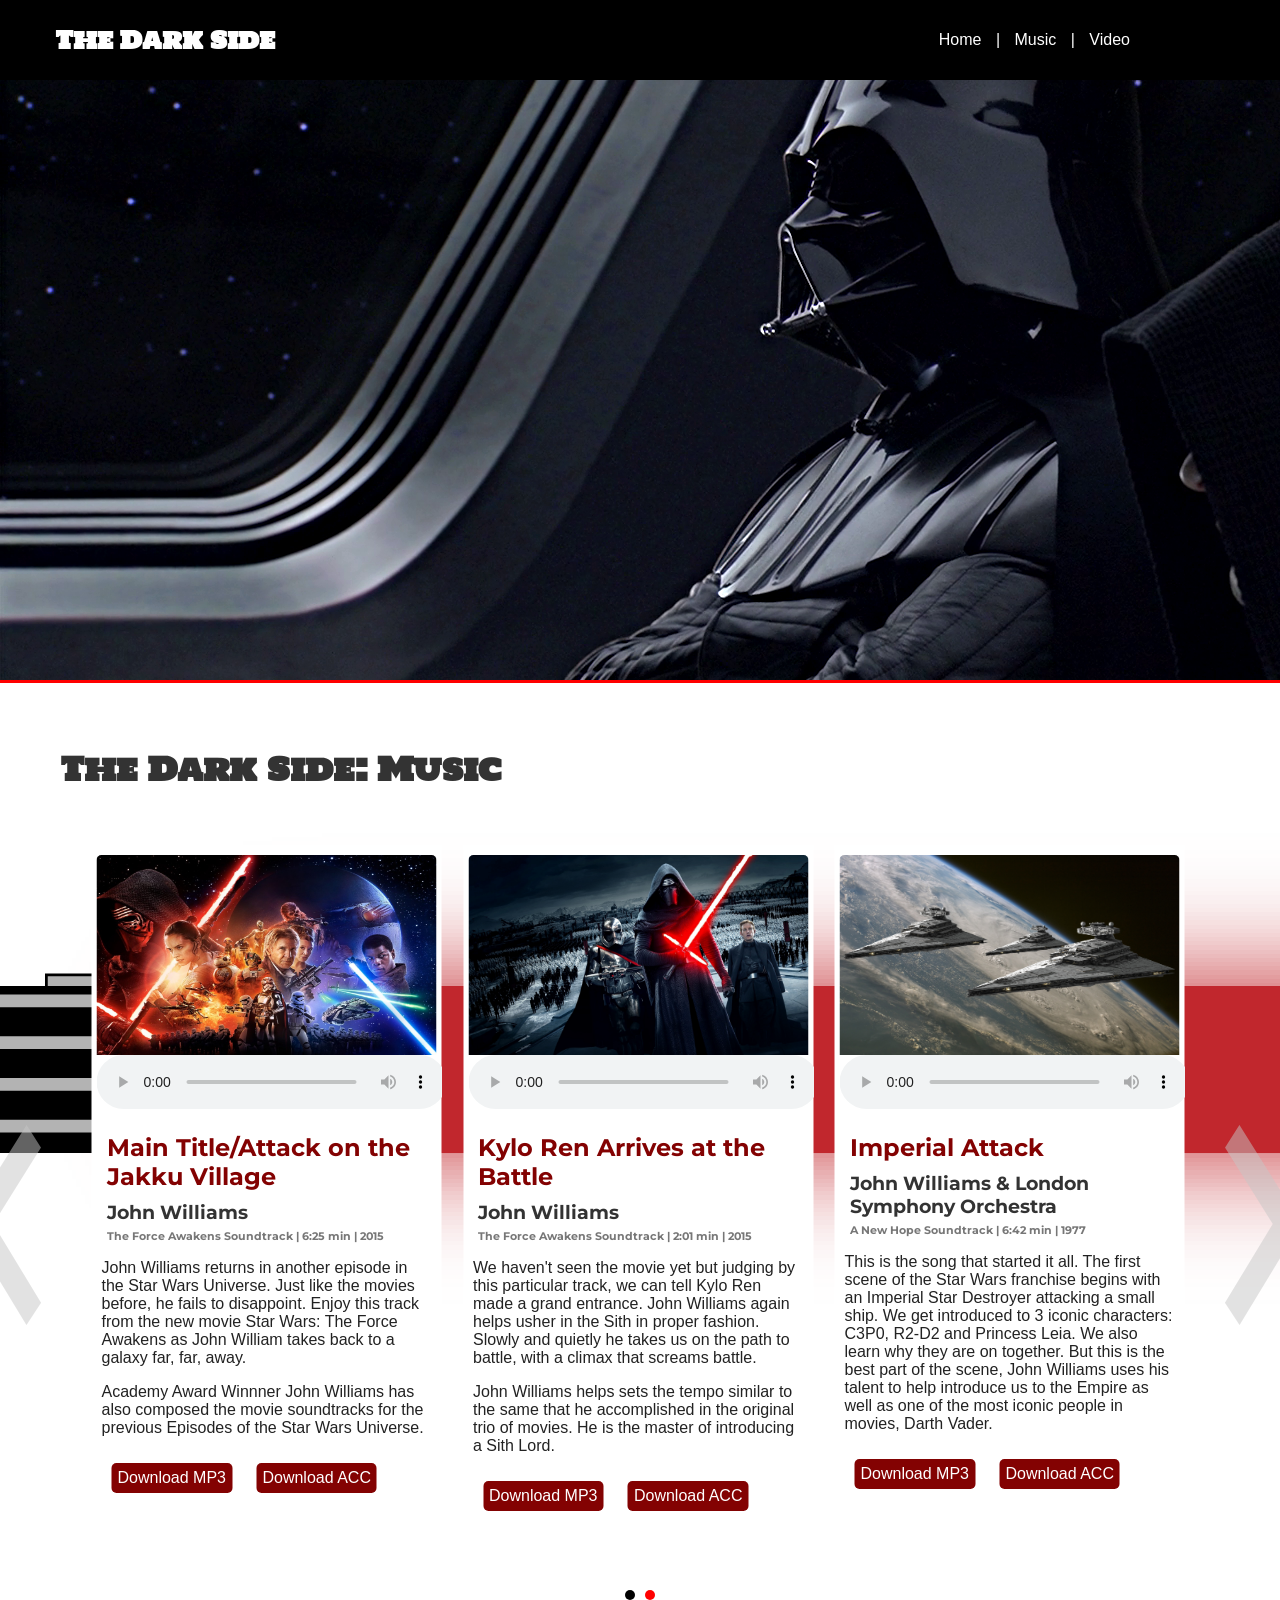
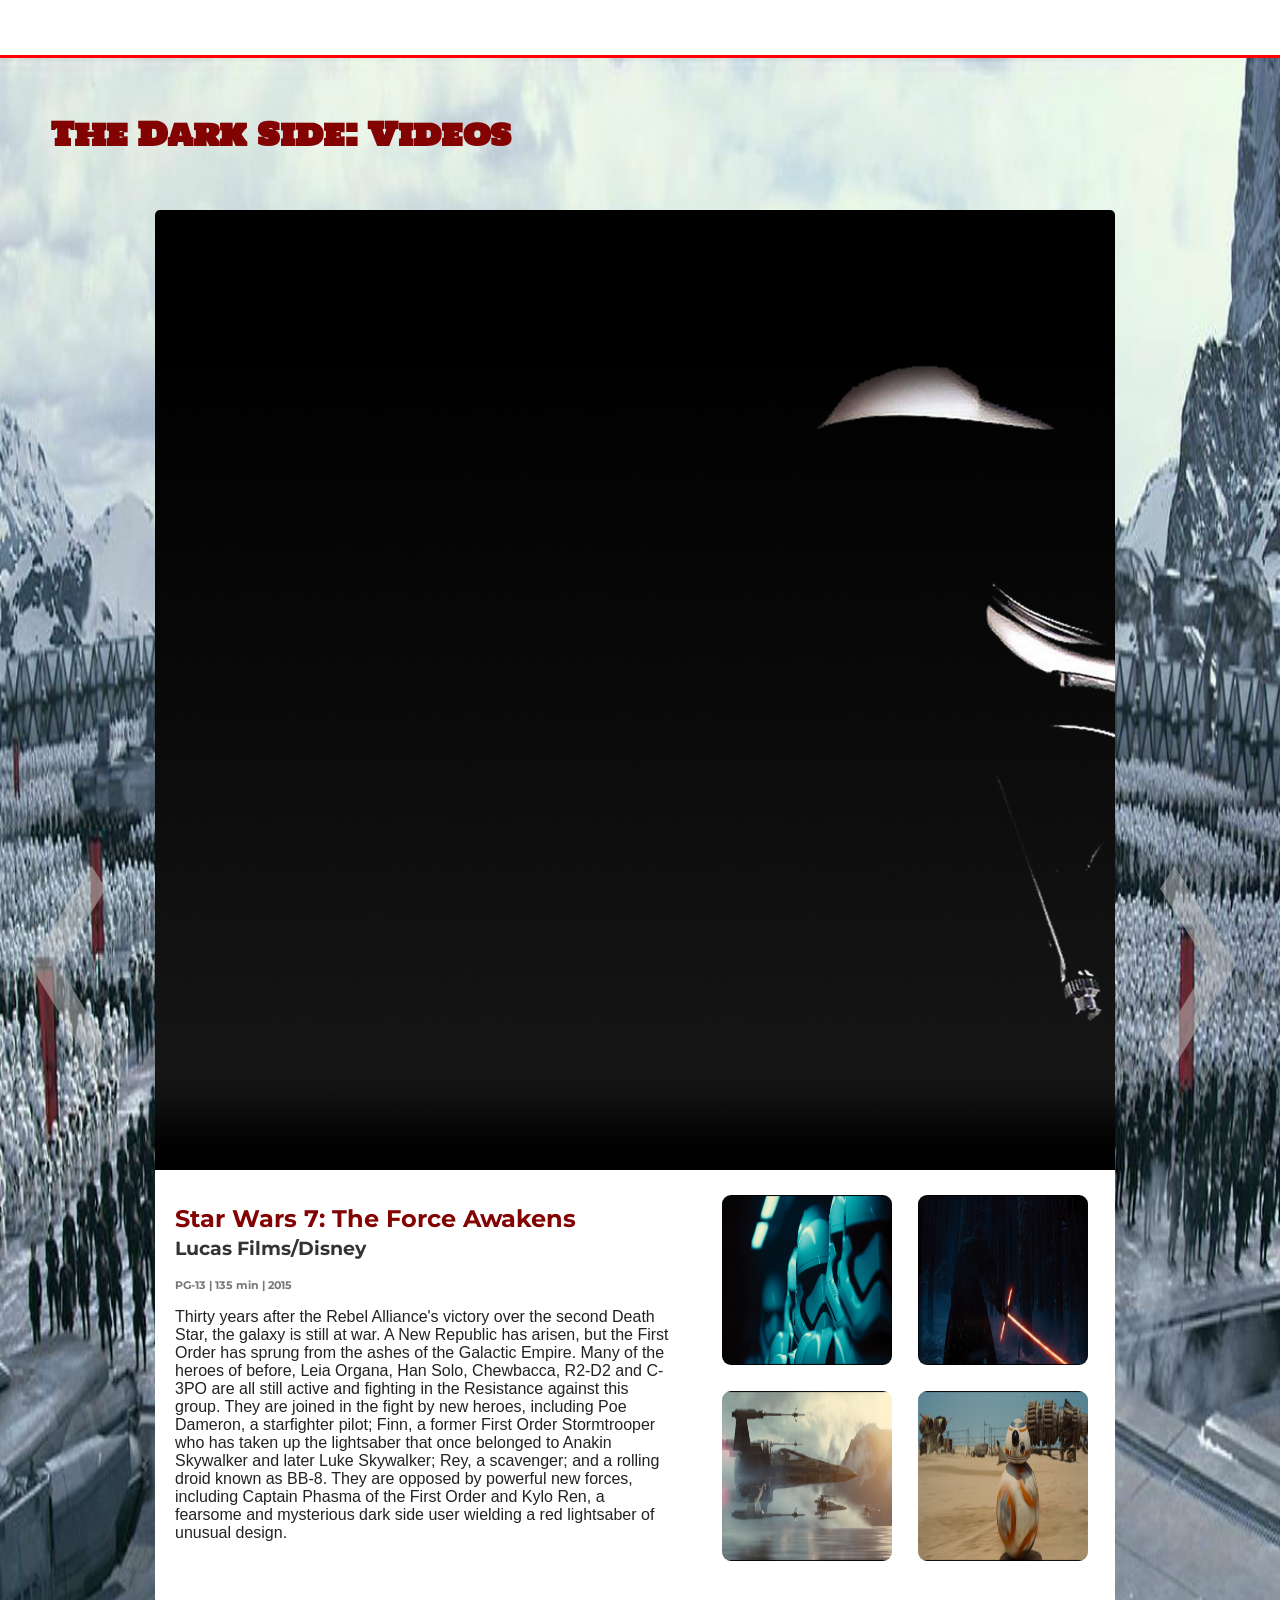
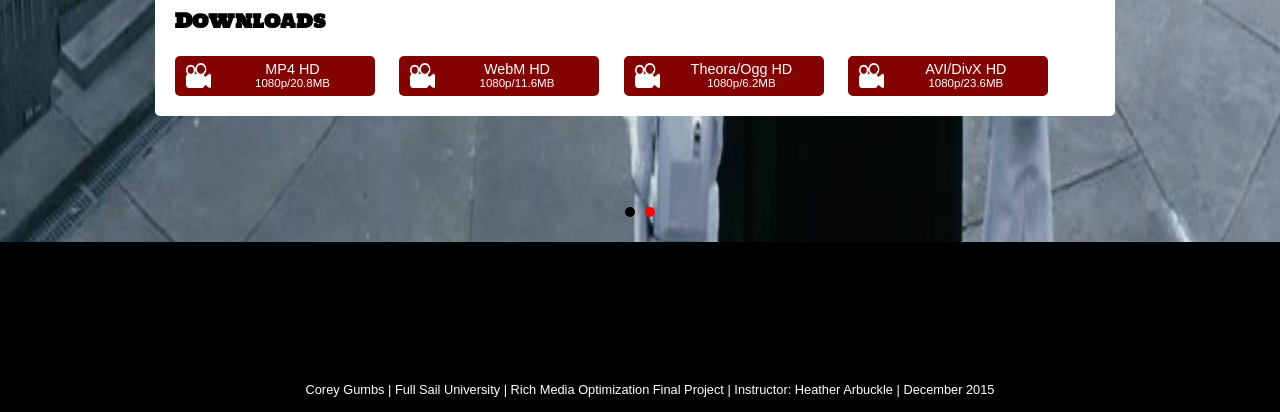
==== home.html @ 86710cfd "updates to index.php" ====
<!DOCTYPE html>
<!--Corey Gumbs
	12.18.2015
	Rich Media Optimization
	Final Project
	Full Sail University
	Heather Arbuckle-Instructor -->
<html>
<head>
	<meta charset="utf-8">
	<meta http-equiv="X-UA-Compatible" content="IE=edge">
	<title>Corey Gumbs Final Project</title>
	<link rel="stylesheet" href="css/normalize.css">
	<link rel="stylesheet" href="css/jquery.bxslider.css">
	<link rel="stylesheet" href="css/lightbox.css">
	<link rel="stylesheet" href="css/styles.css">
	<script src="https://ajax.googleapis.com/ajax/libs/jquery/1.11.3/jquery.min.js"></script>
	<script src="js/jquery.bxslider.js"></script>
	<script src="js/jquery.fitvids.js"></script>
	<script src="js/app.js"></script>
</head>
<body>
	<header>
		<h2>The Dark Side</h2>
		<div>
			<p><a href="index.html">Home</a> | <a href="#music"> Music</a> | <a href="#video">Video</a></p>
		</div>
	</header>
	<!-- Jumbotron Begins-->
	<section id="jumbotron">
		<div id="callout">
		<h1>"Do Not Under Estimate The Power of The Dark Side."</h1>
		</div>
	</section>
	<!-- Audio File Section Begins-->
	<section id="audio-wrapper">
		<a id="music"></a>
		<h1>The Dark Side: Music</h1>
		<div class="audio-slide">
			<!--audio container 1-->
			<div class="audio-container">
				<div class="audio-header">
					<img src="images/theforce.jpg" alt="The Force Awaken Movie Poster">
					<!-- html5 audio player-->
					<audio preload controls duration >
						<source src="media/music/TheForceAwakens/MainTitle-Attack.mp3" type="audio/mpeg">
						<!--audio flash fallback-->
						<object data="mediaplayer.swf?audio=media/music/TheForceAwakens/MainTitle-Attack.mp3">
 						<param name="movie" value="mediaplayer.swf?audio=media/music/TheForceAwakens/MainTitle-Attack.mp3">
 						<p>Your browser does not support native audio or Flash, but you can download the files below.</p>
 						</object>
					</audio>
				</div>
				<div class="audio-text">
					<h2>Main Title/Attack on the Jakku Village</h2>
					<h3>John Williams</h3>
					<h4>The Force Awakens Soundtrack | 6:25 min | 2015</h4>
					<p>John Williams returns in another episode in the Star Wars Universe. Just like the movies before, he fails to disappoint. Enjoy this track from the new movie Star Wars: The Force Awakens as John William takes back to a galaxy far, far, away.</p>
					<p>Academy Award Winnner John Williams has also composed the movie soundtracks for the previous Episodes of the Star Wars Universe. </p>
					<!-- audio download links-->
					<a href="media/music/TheForceAwakens/MainTitle-Attack.mp3" download><button class="audio-files"> Download MP3</button></a>
					<a href="media/music/TheForceAwakens/MainTitle-Attack.aac" download><button class="audio-files"> Download ACC</button></a>
				</div>
			</div>
			<!--audio container 2-->
			<div class="audio-container">
				<div class="audio-header">
					<img src="images/kyloren.jpg" alt="Star Wars: Kylo Ren Sith Lord ">
					<!-- html5 audio player-->
					<audio preload  controls duration >
						<source src="media/music/TheForceAwakens/Kylo_Ren_Battle.mp3" type="audio/mpeg">
						<!--audio flash fallback-->
						<object data="mediaplayer.swf?audio=media/music/TheForceAwakens/Kylo_Ren_Battle.mp3">
 						<param name="movie" value="mediaplayer.swf?audio=media/music/TheForceAwakens/Kylo_Ren_Battle.mp3">
 						<p>Your browser does not support native audio or Flash, but you can download the files below.</p>
 						</object>
					</audio>
				</div>
				<div class="audio-text">
					<h2>Kylo Ren Arrives at the Battle</h2>
					<h3>John Williams</h3>
					<h4>The Force Awakens Soundtrack | 2:01 min | 2015</h4>
					<p>We haven't seen the movie yet but judging by this particular track, we can tell Kylo Ren made a grand entrance. John Williams again helps usher in the Sith in proper fashion. Slowly and quietly he takes us on the path to battle, with a climax that screams battle.</p>
					<p>John Williams helps sets the tempo similar to the same that he accomplished in the original trio of movies. He is the master of introducing a Sith Lord. </p>
					<!-- audio download links-->
					<a href="media/music/TheForceAwakens/Kylo_Ren_Battle.mp3" download><button class="audio-files"> Download MP3</button></a>
					<a href="media/music/TheForceAwakens/Kylo_Ren_Battle.aac" download><button class="audio-files"> Download ACC</button></a>
				</div>
			</div>
			<!--audio container 3-->
			<div class="audio-container">
				<div class="audio-header">
					<img src="images/stardestroyer.jpg" alt="Star Wars: Star Destroyer Ship">
					<!-- html5 audio player-->
					<audio preload controls duration>
						<source src="media/music/NewHope/Imperial-Attack.mp3" type="audio/mpeg">
						<!--audio flash fallback-->
						<object data="mediaplayer.swf?audio=media/music/NewHope/Imperial-Attack.mp3">
 						<param name="movie" value="mediaplayer.swf?audio=media/music/NewHope/Imperial-Attack.mp3">
 						<p>Your browser does not support native audio or Flash, but you can download the files below.</p>
 						</object>
					</audio>
				</div>
				<div class="audio-text">
					<h2>Imperial Attack</h2>
					<h3>John Williams & London Symphony Orchestra</h3>
					<h4>A New Hope Soundtrack | 6:42 min | 1977</h4>
					<p>This is the song that started it all. The first scene of the Star Wars franchise begins with an Imperial Star Destroyer attacking a small ship. We get introduced to 3 iconic characters: C3P0, R2-D2 and Princess Leia. We also learn why they are on together. But this is the best part of the scene, John Williams uses his talent to help introduce us to the Empire as well as one of the most iconic people in movies, Darth Vader. </p>
					<!-- audio download links-->
					<a href="media//music/NewHope/Imperial-Attack.mp3" download><button class="audio-files"> Download MP3</button></a>
					<a href="media/music/NewHope/Imperial-Attack.aac" download><button class="audio-files"> Download ACC</button></a>
				</div>
			</div>
			<!--audio container 4-->
			<div class="audio-container">
				<div class="audio-header">
					<img src="images/empire gallery/DarthVader3.jpg" alt="Darth Vader">
					<!-- html5 audio player-->
					<audio preload controls duration >
						<source src="media/music/EmpireStrikes/Deal With Dark Lord.mp3" type="audio/mpeg">
						<!--audio flash fallback-->
						<object data="media/music/EmpireStrikes/Deal With Dark Lord.mp3">
 						<param name="movie" value="media/music/EmpireStrikes/Deal With Dark Lord.mp3">
 						<p>Your browser does not support native audio or Flash, but you can download the files below.</p>
 						</object>
					</audio>
				</div>
				<div class="audio-text">
					<h2>Deal with Dark Lord</h2>
					<h3>John Williams & London Symphony Orchestra</h3>
					<h4>The Empire Strikes Back Soundtrack | 2:37 min | 1980</h4>
					<p>The Empire Strikes Back is considered the best episode of the Star Wars Universe. We are introduced to Lando Calrissain, a long time friend of Han Solo, and leadership of Cloud City. However, he also made a deal with Darth Vader and turned his friend over to the Empire. This track embodies that deciet while embracing the dark side. It is a stark reminder that when facing the Dark Side, nothing is sacred.  </p>
					<!-- audio download links-->
					<a href="media//music/EmpireStrikes/Deal With Dark Lord.mp3" download><button class="audio-files"> Download MP3</button></a>
					<a href="media/music/EmpireStrikes/Deal With Dark Lord.aac" download><button class="audio-files"> Download ACC</button></a>
				</div>
			</div>
			<!--audio container 5-->
			<div class="audio-container">
				<div class="audio-header">
					<img src="images/darth.jpg" alt="Darth Vader">
					<!-- html5 audio player-->
					<audio preload controls duration >
						<source src="media//music/EmpireStrikes/The Imperial March.mp3" type="audio/mpeg">
						<!--audio flash fallback-->
						<object data="media//music/EmpireStrikes/The Imperial March.mp3">
 						<param name="movie" value="media//music/EmpireStrikes/The Imperial March.mp3">
 						<p>Your browser does not support native audio or Flash, but you can download the files below.</p>
 						</object>
					</audio>
				</div>
				<div class="audio-text">
					<h2>Imperial March</h2>
					<h3>John Williams & London Symphony Orchestra</h3>
					<h4>The Empire Strikes Back Soundtrack | 3:03 min | 1980</h4>
					<p>No matter how many times you hear this song, you remember the first time hearing it. Nothing says Empire or Darth Vader like the Imperial March. If there is one song that defines John Williams illustrious career, this would be the song. The scene associated with this song,had many of us impressed by the Empire and even wanting to seek out the Dark Side. It has become so influential that within the first 5 seconds, everyone whom hears this knows the Dark Side is coming.</p>
					<!-- audio download links-->
					<a href="media//music/EmpireStrikes/The Imperial March.mp3" download><button class="audio-files"> Download MP3</button></a>
					<a href="media/music/EmpireStrikes/The Imperial March.aac" download><button class="audio-files"> Download ACC</button></a>
				</div>
			</div>
			<!--audio container 6-->
			<div class="audio-container">
				<div class="audio-header">
					<img src="images/emperor.jpg" alt="The Emperor Sith Lord">
					<!-- html5 audio player-->
					<audio preload controls duration >
						<source src="media/music/ReturnJedi/EmperorThroneRoom.mp3" type="audio/mpeg">
						<!--audio flash fallback-->
						<object data="media/music/ReturnJedi/EmperorThroneRoom.mp3">
 						<param name="movie" value="media/music/ReturnJedi/EmperorThroneRoom.mp3">
 						<p>Your browser does not support native audio or Flash, but you can download the files below.</p>
 						</object>
					</audio>
				</div>
				<div class="audio-text">
					<h2>The Emperor's Throne Room</h2>
					<h3>John Williams & London Symphony Orchestra</h3>
					<h4>Return of the Jedi Soundtrack | 3:26 min | 1983</h4>
					<p>The Emperor wanted to see if he could turn Luke to the Dark Side. He almost succeeded. His throne room is where it happened. The track helps create the sinister undertones of the Emperor's plans as he forces Luke to watch the rebels get ambushed. John Williams definitely helps establish and pace the dilemma between the light and dark side that we all face, but Luke Skywalker even more.  </p>
					<!-- audio download links-->
					<a href="media//music/ReturnJedi/EmperorThroneRoom.mp3" download><button class="audio-files"> Download MP3</button></a>
					<a href="media/music/ReturnJedi/EmperorThroneRoom.aac" download><button class="audio-files"> Download ACC</button></a>
				</div>
			</div>
		</div>
		</section>
		<!-- Video Section Begins-->
		<a id="video"></a>
		<section id="video-wrapper">
		<h1>The Dark Side: Videos</h1>
			<div class="video-slide">
				<!--First Video Container-->
				<div class="video-container">
					<div class="video-header">
							<video controls preload duration poster="images/transparent.png">
								<source src="media/ForceTrail/force1080.mp4" type="video/mp4">
								<source src="media/ForceTrail/force1080.webm" type="video/webm">
								<source src="media/ForceTrail/force1080.ogv" type="video/ogg">
									<!--Flash Video Fallback-->
									<object type="application/x-shockwave-flash" data="ForceTrail/flash/flashplayer.swf" width="720" height="400" id="flash/flashplayer" style="float: none; vertical-align:middle">
									<param name="movie" value="ForceTrail/flash/flashplayer.swf" />
									<param name="quality" value="high" />
									<param name="bgcolor" value="#ffffff" />
									<param name="play" value="false" />
									<param name="loop" value="flase" />
									<param name="wmode" value="window" />
									<param name="scale" value="showall" />
									<param name="menu" value="true" />
									<param name="devicefont" value="false" />
									<param name="salign" value="" />
									<param name="allowScriptAccess" value="sameDomain" />
								<img src="images/darksideposter.png" height="100%" width="100%" title="Your Browser does not support this video. Please download the file below.">
								<h2>Your Browser does not support this video. Please download the file below.</h2>
							</object>
							<h2>Your Browser does not support this video. Please download the file below.</h2>
							</video>
					</div>
					<div class="video-text">
						<h2>Star Wars 7: The Force Awakens</h2>
						<h3>Lucas Films/Disney</h3>
						<h4>PG-13 | 135 min | 2015</h4>

						<p>Thirty years after the Rebel Alliance's victory over the second Death Star, the galaxy is still at war. A New Republic has arisen, but the First Order has sprung from the ashes of the Galactic Empire. Many of the heroes of before, Leia Organa, Han Solo, Chewbacca, R2-D2 and C-3PO are all still active and fighting in the Resistance against this group. They are joined in the fight by new heroes, including Poe Dameron, a starfighter pilot; Finn, a former First Order Stormtrooper who has taken up the lightsaber that once belonged to Anakin Skywalker and later Luke Skywalker; Rey, a scavenger; and a rolling droid known as BB-8. They are opposed by powerful new forces, including Captain Phasma of the First Order and Kylo Ren, a fearsome and mysterious dark side user wielding a red lightsaber of unusual design.</p>

					</div>
					<!--image gallery-->
					<div class="video-info">
						<a href="images/forcegallery/stormtroopers.png" height="500" width="800" data-lightbox="image-1" data-title="The Force Awakens: Stormtroopers"><img src="images/forcegallery/stormtroopers.png" alt="The Force Awakens: Stormtroopers"></a>
						<a href="images/forcegallery/kalren.png" height="500" width="800" data-lightbox="image-1" data-title="The Force Awakens: Kal Ren - Sith Lord"><img src="images/forcegallery/kalren.png" alt="The Force Awakens: Kal Ren - Sith Lord"></a>
						<a href="images/forcegallery/xfighters.png" height="500" width="800" data-lightbox="image-1" data-title="The Force Awakens: X-Fighters"><img src="images/forcegallery/xfighters.png" alt="The Force Awakens: X-Fighters"></a>
						<a href="images/forcegallery/droid.png" height="500" width="800" data-lightbox="image-1" data-title="The Force Awakens: Droid"><img src="images/forcegallery/droid.png" alt="The Force Awakens: Droid"></a>
					</div>
					<div class="downloadsBtn">
					<!-- Video download links-->
						<h3>Downloads</h3>
							<button class="files">
								<a href="media/ForceTrail/force1080.mp4" download>
								<img class="btnCamera" src="images/camera.png" alt="camera icon">
								<p>MP4 HD<br /> <span class="btnTxt">1080p/20.8MB</span></p>
								</a>
							</button>
						<a href="media/ForceTrail/force1080.webm" download>
							<button class="files"><img class="btnCamera" src="images/camera.png" alt="camera icon">
								<p>WebM HD<br /> <span class="btnTxt">1080p/11.6MB</span></p>
							</button>
						</a>
						<a href="media/ForceTrail/force1080.ogv" download>
							<button class="files"><img class="btnCamera" src="images/camera.png" alt="camera icon">
								<p>Theora/Ogg HD <span class="btnTxt">1080p/6.2MB</span></p>
							</button>
						</a>
						<a href="media/ForceTrail/force1080.avi" download>
							<button class="files"><img class="btnCamera" src="images/camera.png" alt="camera icon">
								<p>AVI/DivX HD <span class="btnTxt">1080p/23.6MB</span></p>
							</button>
						</a>
					</div>
				</div>
				<!-- Second video container-->
				<div class="video-container">
					<div class="video-header">
							<video controls preload duration poster="images/transparent.png">
								<source src="media/EmpireClips/DarthVader-YouFailed.mp4" type="video/mp4">
								<source src="media/EmpireClips/DarthVader-YouFailed.webm" type="video/webm">
								<source src="media/EmpireClips/DarthVader-YouFailed.ogv" type="video/ogg">
								<!--Flash Video Fallback-->
									<object type="application/x-shockwave-flash" data="media/EmpireClips/flash/flashplayer.swf" width="1280" height="544" id="flashplayer" style="float: none; vertical-align:middle">
										<param name="movie" value="media/EmpireClips/flash/flashplayer.swf" />
										<param name="quality" value="high" />
										<param name="bgcolor" value="#ffffff" />
										<param name="play" value="true" />
										<param name="loop" value="true" />
										<param name="wmode" value="window" />
										<param name="scale" value="showall" />
										<param name="menu" value="true" />
										<param name="devicefont" value="false" />
										<param name="salign" value="" />
										<param name="allowScriptAccess" value="sameDomain" />
										<img src="images/darksideposter.png" height="100%" width="100%" title="Your Browser does not support this video. Please download the file below.">
										<h2>Your Browser does not support this video. Please download the file below.</h2>
									</object>
							<h2>Your Browser does not support this video. Please download the file below.</h2>
							</video>
					</div>
					<div class="video-text">
						<h2>Vader Clip: You Have Failed Me...</h2>
						<h3>Lucas Films/21 Century Fox</h3>
						<h4>PG-13 | 1:20 min | 1980</h4>
						<p>In one the most iconic scenes in the Star Wars Universe, we are allowed to witness the strength of Darth Vader and the Darkside. What is supposed to be a surprise attack on the rebel base on Hoth, actually turns into a blunder for Admiral Ozzel. Darth Vader from across space decides to relieve Admiral Ozzel of his duties with a force choke, while promoting Captain Viet; proving that Sith Lords are great mult-taskers.</p>
						<h4>The Empire Strikes Back Synopsis</h4>
						<p>The adventure continues in this "Star Wars" sequel. Luke Skywalker (Mark Hamill), Han Solo (Harrison Ford), Princess Leia (Carrie Fisher) and Chewbacca (Peter Mayhew) face attack by the Imperial forces and its AT-AT walkers on the ice planet Hoth. While Han and Leia escape in the Millennium Falcon, Luke travels to Dagobah in search of Yoda. Only with the Jedi master's help will Luke survive when the dark side of the Force beckons him into the ultimate duel with Darth Vader (David Prowse).</p>

					</div>
					<!-- Image Gallery-->
					<div class="video-info">
						<a href="images/empire gallery/DarthVader3.jpg" height="500" width="800" data-lightbox="image-2" data-title="The Empire Strikes Back: Darth Vader">
							<img src="images/empire gallery/DarthVader3.jpg" alt="The Empire Strikes Back: Darth Vader">
						</a>
						<a href="images/empire gallery/Failure.jpg" height="500" width="800" data-lightbox="image-2" data-title="The Empire Strikes Back: Failure.">
							<img src="images/empire gallery/Failure.jpg" alt="The Empire Strikes Back: Failure.">
						</a>
						<a href="images/empire gallery/DarthVader2.jpg" height="500" width="800" data-lightbox="image-2" data-title="The Empire Strikes Back: Lets have a chat.">
							<img src="images/empire gallery/DarthVader2.jpg" alt="The Empire Strikes Back: Lets have a chat.">
						</a>
						<a href="images/empire gallery/DarthVader1.jpg" height="500" width="800" data-lightbox="image-2" data-title="The Empire Strikes Back: Darth Vader disturbed.">
							<img src="images/empire gallery/DarthVader1.jpg" alt="The Empire Strikes Back: Darth Vader disturbed">
						</a>
					</div>
					<!-- Video download links-->
					<div class="downloadsBtn">
						<h3>Downloads</h3>
							<button class="files">
								<a href="media/EmpireClips/DarthVader-YouFailed.mp4" download>
								<img class="btnCamera" src="images/camera.png" alt="camera icon">
								<p>MP4 HD<br /> <span class="btnTxt">720p/13.5MB</span></p>
								</a>
							</button>
						<a href="media/EmpireClips/DarthVader-YouFailed.webm" download>
							<button class="files"><img class="btnCamera" src="images/camera.png" alt="camera icon">
								<p>WebM HD<br /> <span class="btnTxt">720p/18.2MB</span></p>
							</button>
						</a>
						<a href="media/EmpireClips/DarthVader-YouFailed.ogv" download>
							<button class="files"><img class="btnCamera" src="images/camera.png" alt="camera icon">
								<p>Theora/Ogg HD <span class="btnTxt">720p/5.8MB</span></p>
							</button>
						</a>
						<a href="media/EmpireClips/DarthVader-YouFailed.avi" download>
							<button class="files"><img class="btnCamera" src="images/camera.png" alt="camera icon">
								<p>AVI/DivX HD <span class="btnTxt">720p/11.1MB</span></p>
							</button>
						</a>
					</div>
				</div>
			</div>
	</section>
	<!-- Footer Begins-->
	<footer>
		<p id="footer-txt">Corey Gumbs | Full Sail University | Rich Media Optimization Final Project | Instructor: Heather Arbuckle | December 2015</p>
	</footer>	
	<script src="js/lightbox.js"></script>
</body>
</html>
---- css/styles.css ----
/*Corey Gumbs
	12.18.2015
	Rich Media Optimization
	Final Project
	Full Sail University
	Heather Arbuckle-Instructor */

@import url(https://fonts.googleapis.com/css?family=Holtwood+One+SC);
@import url(https://fonts.googleapis.com/css?family=Montserrat);
@import url(https://fonts.googleapis.com/css?family=Trade+Winds);

body{
	font-family: Arial, Helvetica, sans-serif;
	color: #222;
}

a{
	text-decoration: none;
	color: #fff;
}
/*--- Header/Navigation ---*/

header {
	position: fixed;
	top: 0;
	width: 100%;
	height: 70px;
	padding: 5px;
	background-color: #000;
	color: #fff;
	z-index: 9999;
}

header h2, #audio-wrapper h1 {
	margin: 15px 50px;
	font-family: 'Holtwood One SC', serif;
}

header p {
	position: absolute;
	top: 15px;
	right: 150px;
}
header a{
	margin: 0 10px;
}
header a:hover{
	color: #830202;
}

/*-- Jumbotron --*/
#jumbotron{
	width: 100%;
	height: 600px;
	margin-top: 80px;
	background: url(../images/thesith.png) no-repeat fixed left top;
}

#callout{
	position: absolute;
	top: 250px;
	left: 60px;
	width: 700px;
	color: yellow;
	font-family: 'Trade Winds', cursive;
	font-size: 1.5em;
	opacity: .5;
	visibility: hidden;
}
/*---- Audio Sections ---*/

#audio-wrapper h1{
	margin: 50px 50px;
	font-family: 'Holtwood One SC', serif;
	color: #333;
}

#audio-wrapper{
	padding: 10px;
	background: url(../images/lightsaber.png) no-repeat -800px 150px;
	border-top: 3px solid red;
	border-bottom: 3px solid red;
	overflow: hidden;
}

.audio-slide{
	width: 83%;
	margin: 0 auto;
	overflow: hidden;
}

.audio-container{
	width: 250px;
	height: 700px;
	margin-left: 1.5px;
	background-color: #fff;
	float: left;
	overflow: hidden;
}

.audio-header{
	margin: 10px 5px;
}

.audio-header img{
	width: 350px;
	height: 200px;
	border-radius: 5px 5px 0 0;
}

audio{
	width: 350px;
}

.audio-text{
	padding: 10px;
}


.audio-text h2{
	margin: 0 0 -20px 5px;
	font-family: 'Montserrat', sans-serif;
	color: #830202;
}

.audio-text h3{
	margin: 30px 0 5px 5px;
	font-family: 'Montserrat', sans-serif;
	color: #333;
}

.audio-text h4{
	margin: 0 0 5px 5px;
	font-size: .7em;
	font-family: 'Montserrat', sans-serif;
	color: #777;
}

.audio-text button{
	width:: 500;
	height: 30px;
	margin: 10px 10px;
	border: 0;
	border-radius: 5px;
	background-color: #830202;
	color: #fff;
	outline: 0;
	}

.audio-text button:hover{
	background-color: #333;
}

/*----- Video Sections----*/

#video-wrapper{
	overflow: hidden;
	background: #000 url(../images/thefirstorder.jpg) no-repeat 0 0;
	background-size: 100% 100%;
}

.video-container{
	height: 100%;
	border-radius: 5px;
	background-color: #fff;
	overflow: hidden;
}

.video-slide{
	margin-top: 100px;
}

.video-text{
	width: 500px;
	height: 100%;
	margin: 0 10px;
	padding: 10px;
	background-color: #fff;
	border-radius: 0 0 0 5px;
	float: left;
}

.video-text h2{
	margin-bottom: -15px;
	font-family: 'Montserrat', sans-serif;
	color: #830202;
}

.video-text h3{
	font-family: 'Montserrat', sans-serif;
	color: #333;
}

.video-text h4{
	font-size: .7em;
	font-family: 'Montserrat', sans-serif;
	color: #777;
}

.video-info{
	width: 400px;
	margin: 10px;
	padding: 0;
	text-align: center;
	background-color: #fff;
	float: right;
}

.video-info img{
	width: 170px;
	height: 170px;
	margin: 10px 10px;
	padding: 0;
	border: 1px solid transparent;
	border-radius: 10px;
	display: inline-block;
}

.video-info img:hover{
	opacity: .7;
}

#video-wrapper h1{
	margin: 50px 0 -50px 50px;
	font-family: 'Holtwood One SC', serif;
	color: #830202;
}

.downloadsBtn{
	width: 100%;
	margin: 10px;
	padding: 0;
	background-color: #fff;
	float: left;	
}

.downloadsBtn button{
	width: 200px;
	height: 40px;
	margin: 10px 10px;
	font-size: 1em;
	border: 0;
	border-radius: 5px;
	color: #fff;
	outline: 0;
}

.downloadsBtn .btnCamera{
	width: 25px;
	height: 25px;
	margin: 5px 5px;
	float: left;
}

.downloadsBtn h3{
	margin: 10px 10px;
	font-family: 'Holtwood One SC', serif;
	color: #000;
}

.downloadsBtn p{
	margin: 5px auto;
	font-size: .9em;
	line-height: 13px;
}

.downloadsBtn .btnTxt{
	font-size: .8em;
}

.downloadsBtn a:link,.downloadsBtn a:visited, 
.downloadsBtn a:hover, .downloadsBtn a:active{
	color: #fff;
	text-transform: none;
}

.downloadsBtn .files{
	background-color: #830202;
}

.downloadsBtn .files:hover{
	background-color: #333;
}

video{
	width: 100%;
	height: 100%;
	background:transparent url('../images/darksideposter.png') no-repeat 0 0; 
  -webkit-background-size:cover; 
  -moz-background-size:cover; 
  -o-background-size:cover; 
  background-size:cover; 
}

/*Flash Fall Back */
object h2, video h2{
	
	margin: -50px 50px;
	color: #ff0000;
}
/*---- Footer------*/
footer{
	margin: -20px 0px;
	width: 100%;
	height: 150px;
	padding: 10px;
	background-color: #000;
}
#footer-txt{
	width: 700px;
	margin: 130px auto 0 auto;
	color: #fff;
	font-size: .8em;
	text-align: center;
	border: 0px solid green;
}
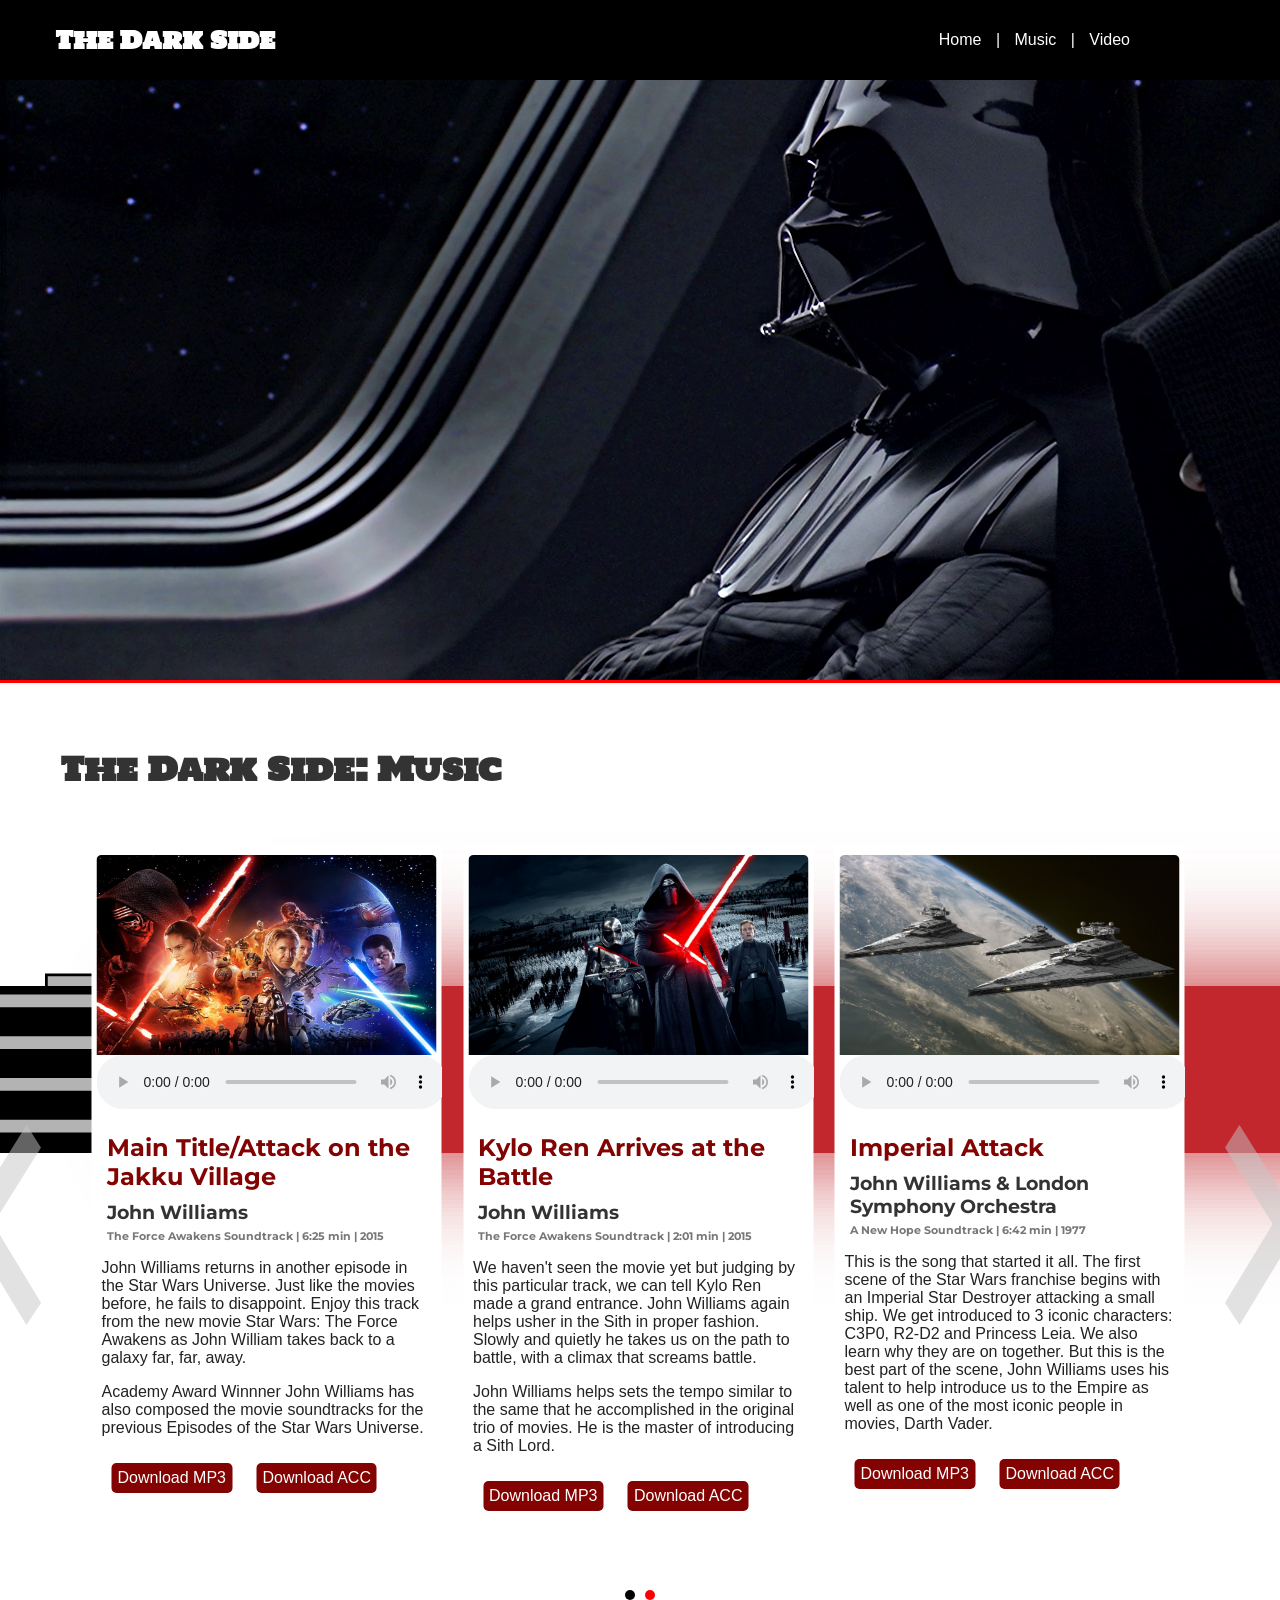
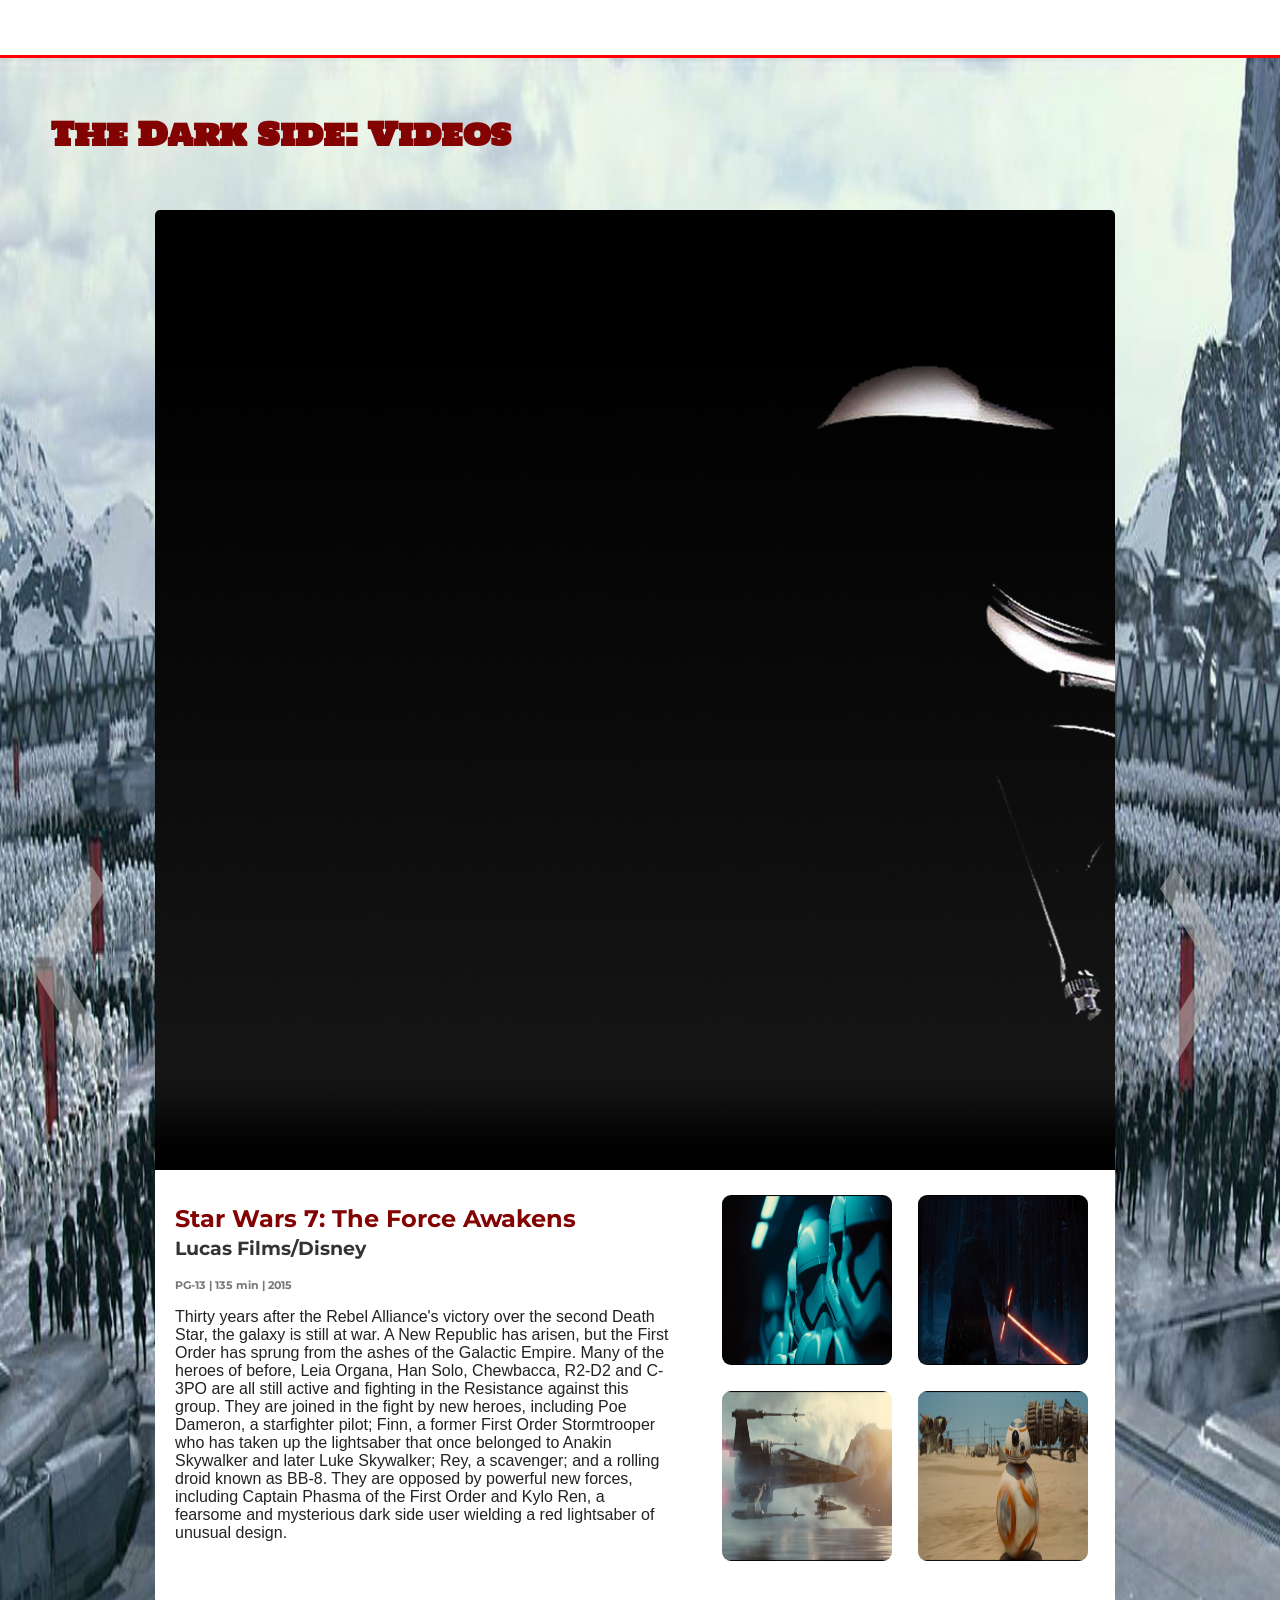
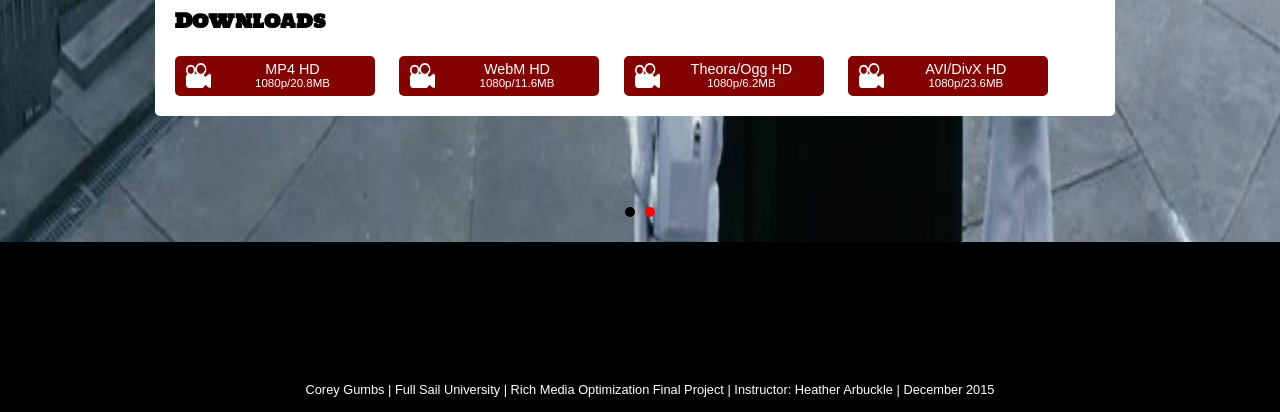
==== commit 4a7978e6: "corrections" ====
(no text change in the page or its own stylesheets)
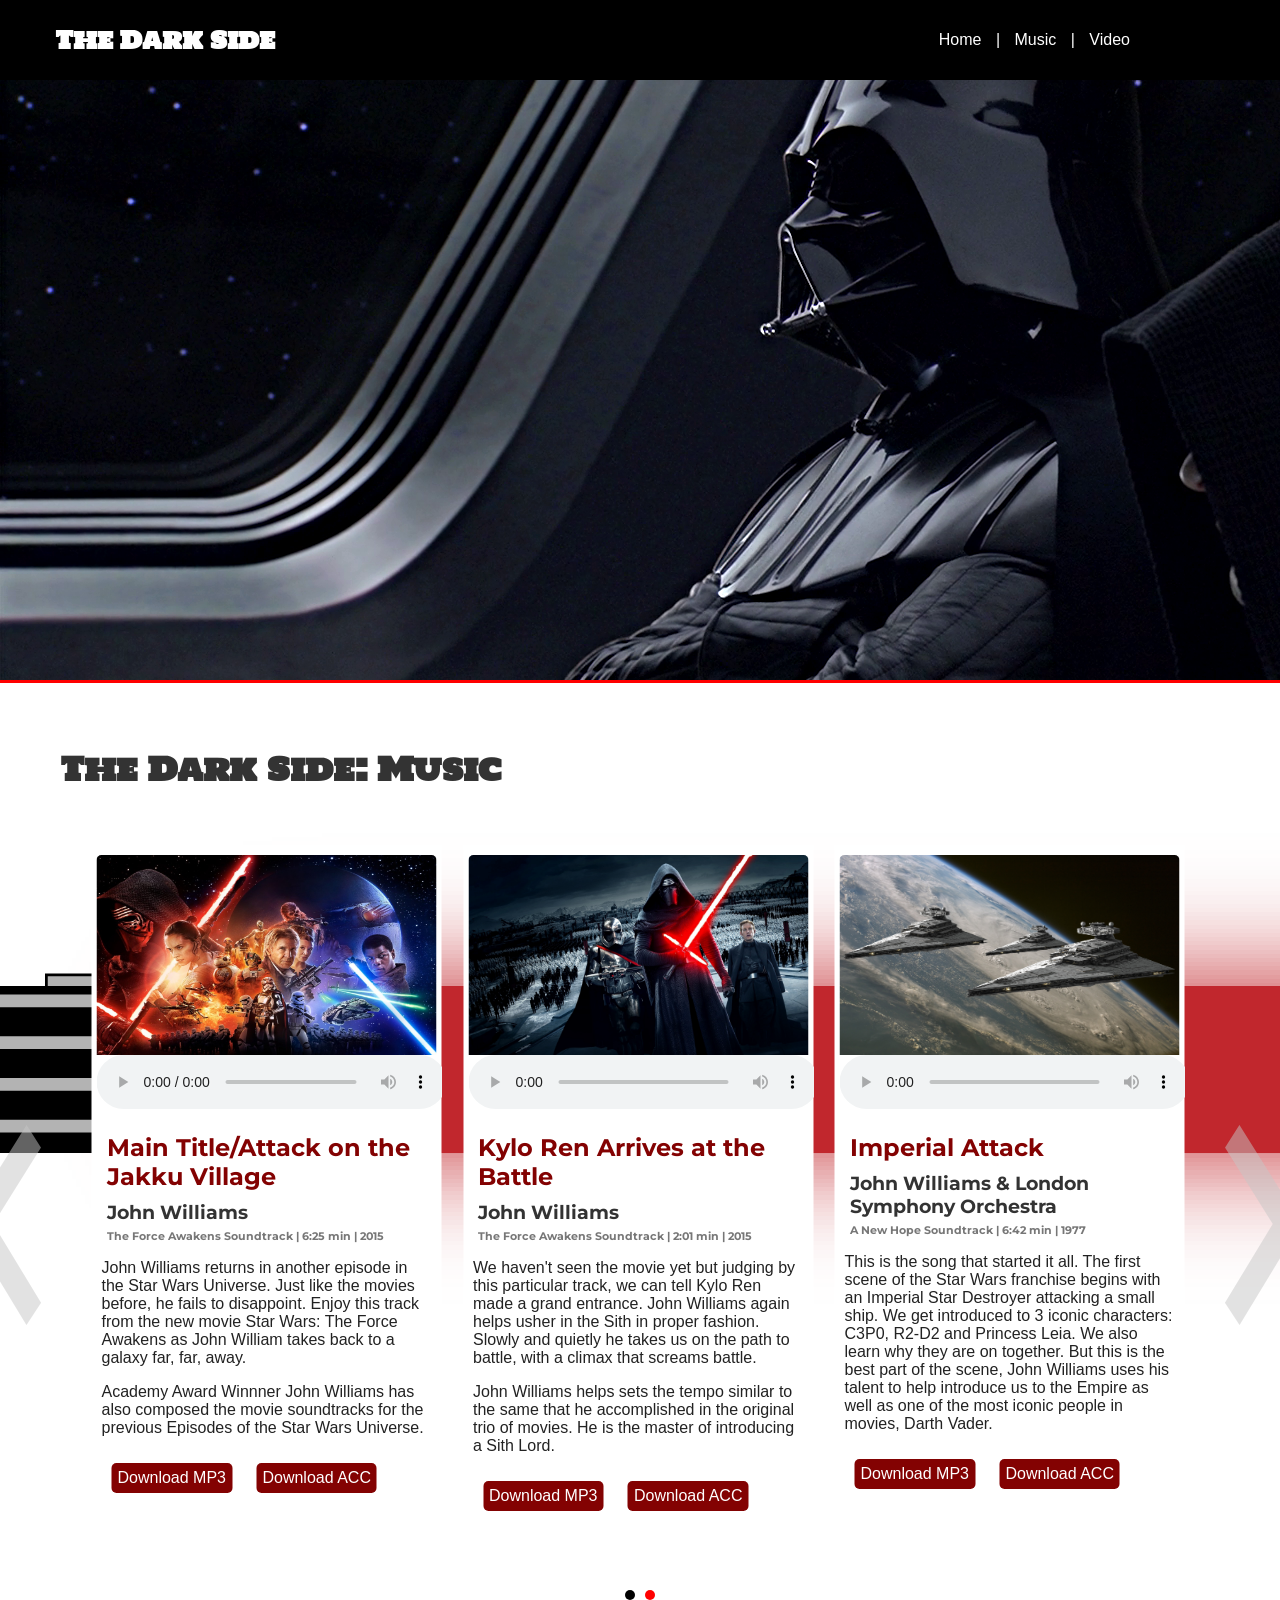
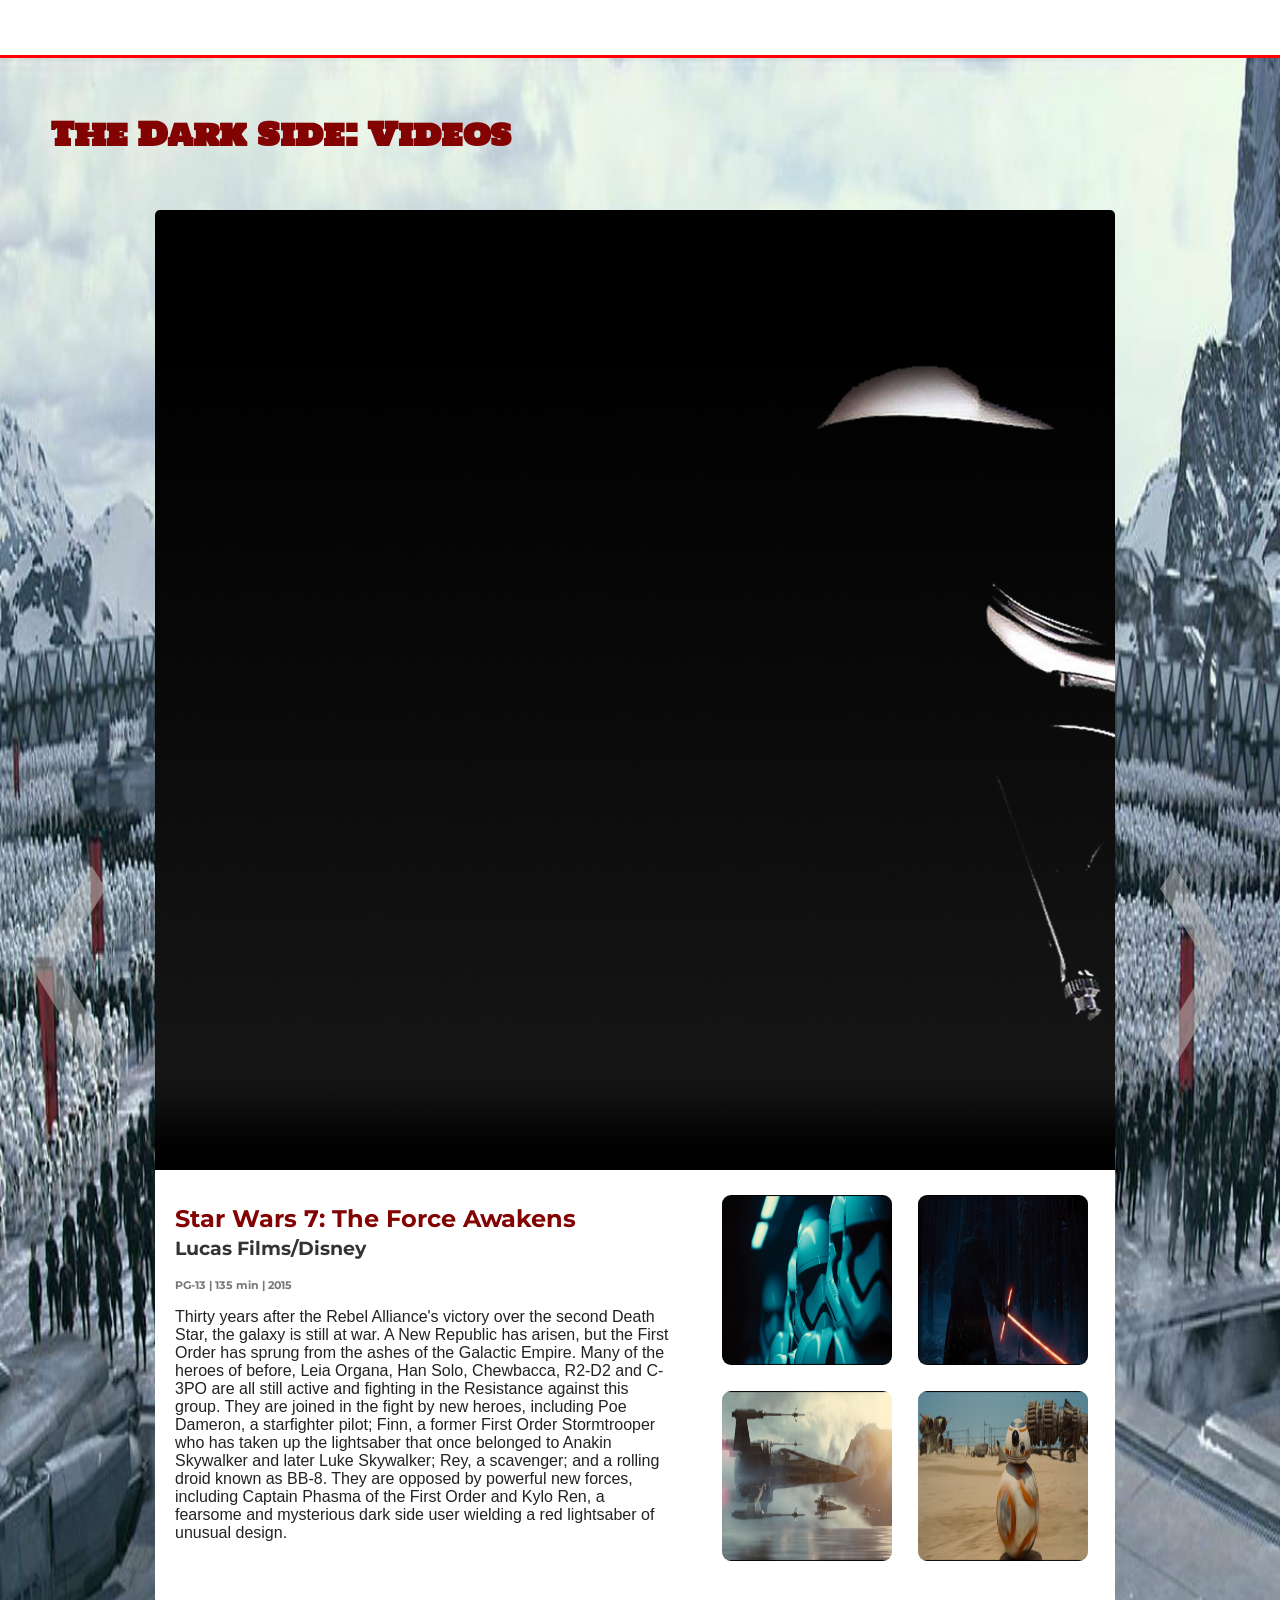
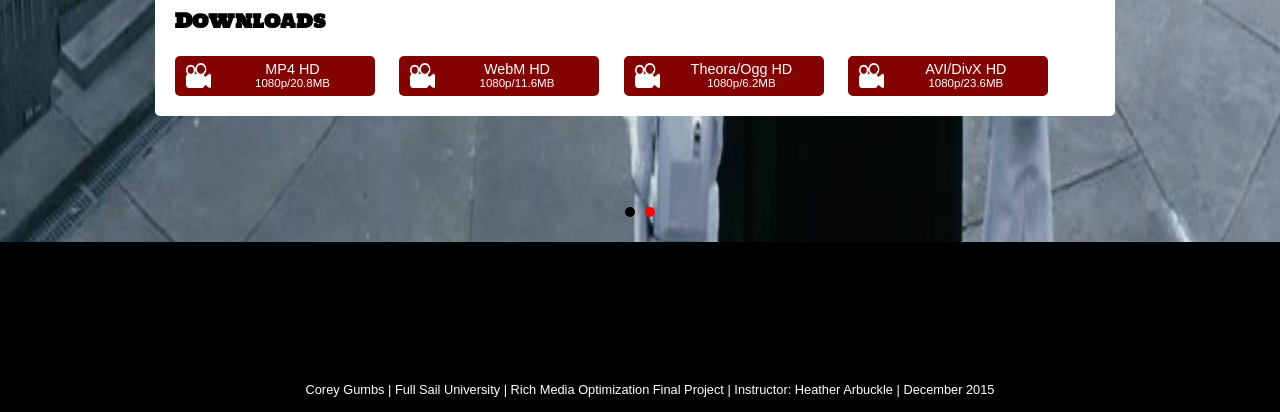
==== commit 8668d3c3: "Added JQuery Production File" ====
--- a/home.html
+++ b/home.html
@@ -14,7 +14,7 @@
 	<link rel="stylesheet" href="css/jquery.bxslider.css">
 	<link rel="stylesheet" href="css/lightbox.css">
 	<link rel="stylesheet" href="css/styles.css">
-	<script src="https://ajax.googleapis.com/ajax/libs/jquery/1.11.3/jquery.min.js"></script>
+	<script src="js/jquery-1.11.3.min.js"></script>
 	<script src="js/jquery.bxslider.js"></script>
 	<script src="js/jquery.fitvids.js"></script>
 	<script src="js/app.js"></script>
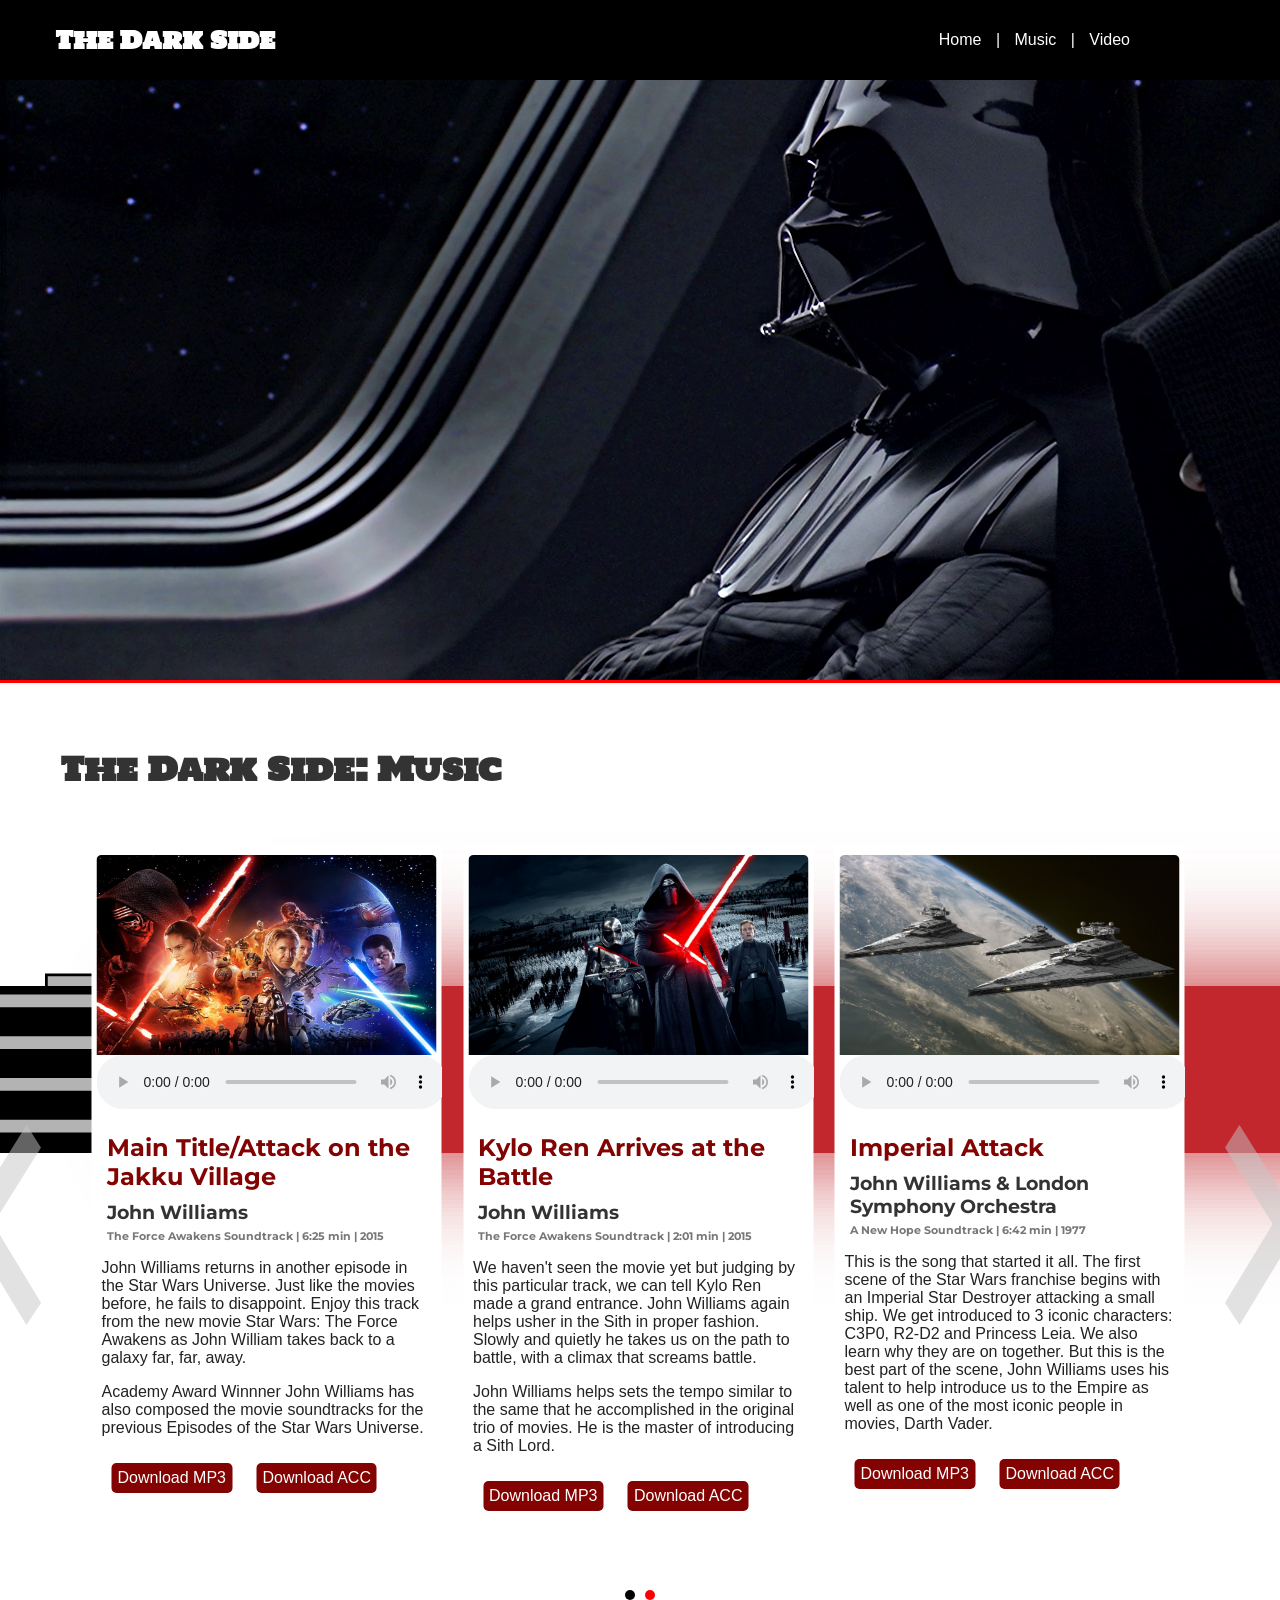
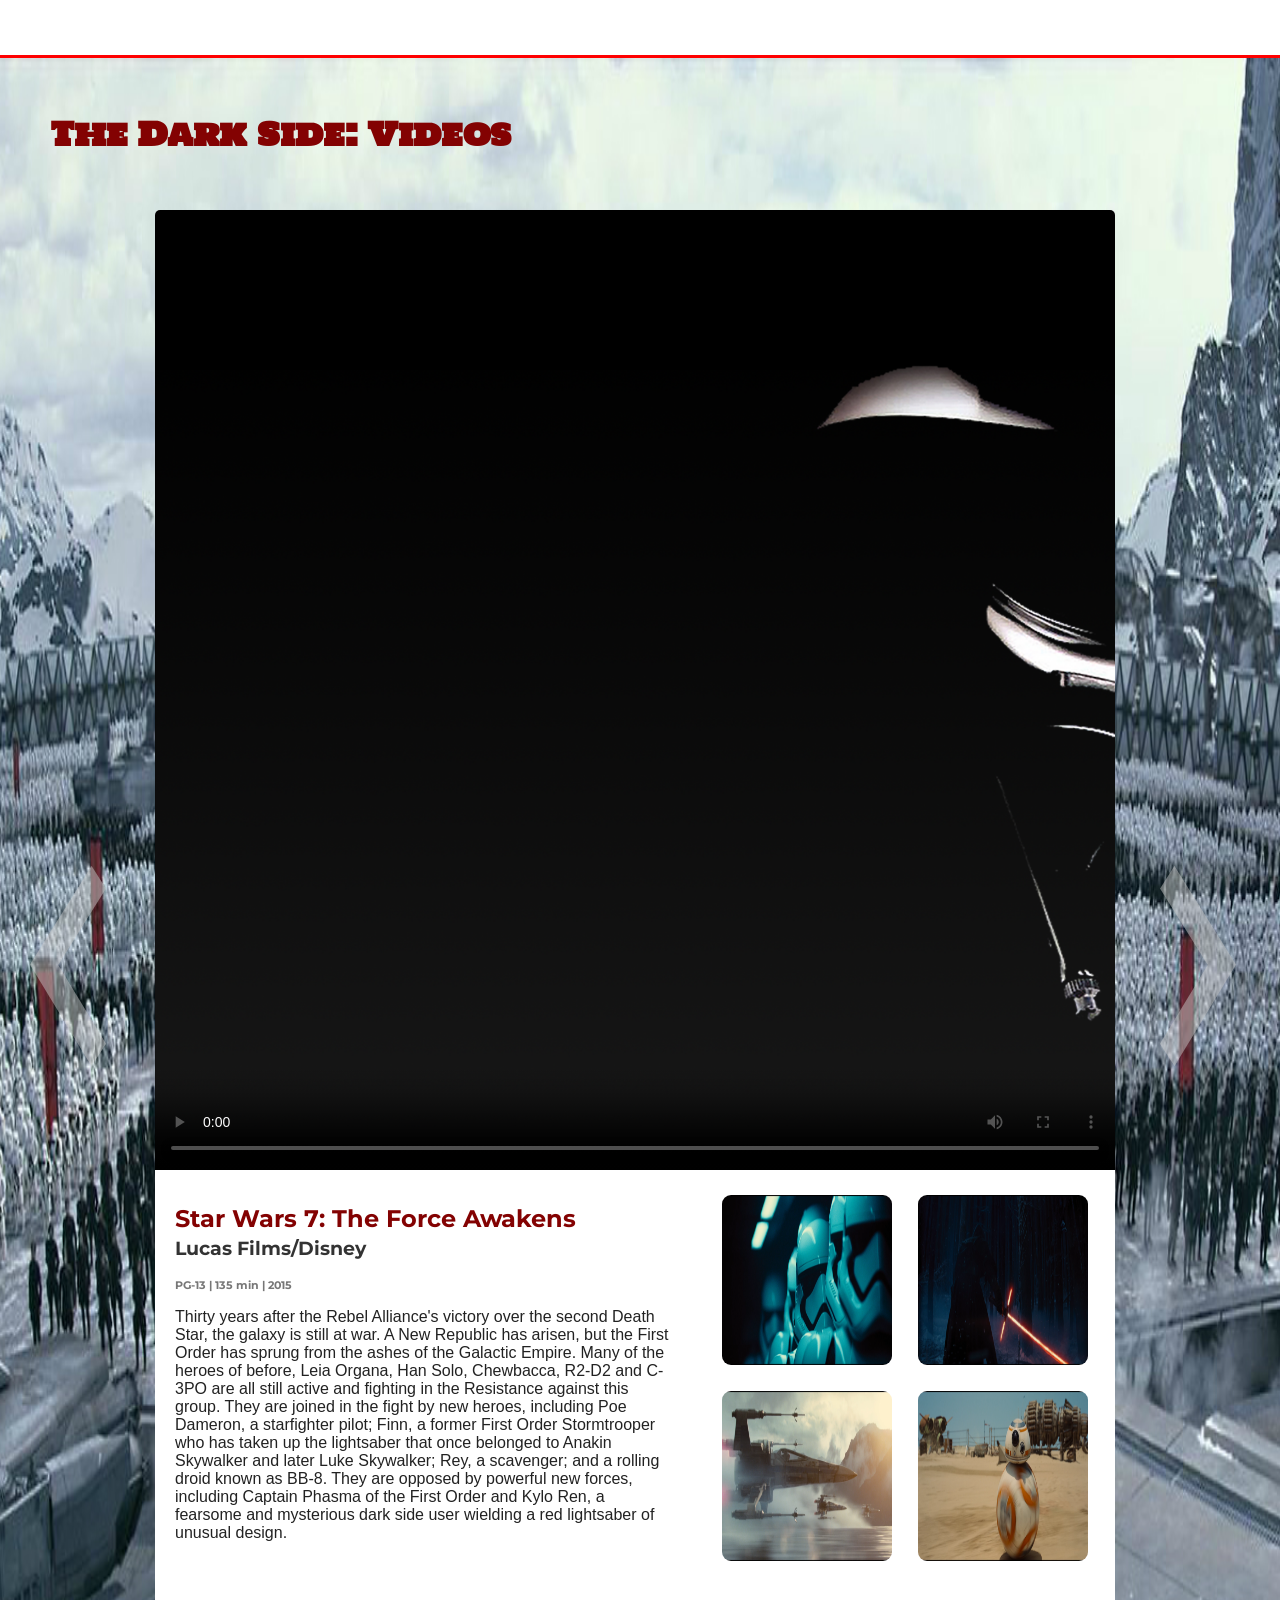
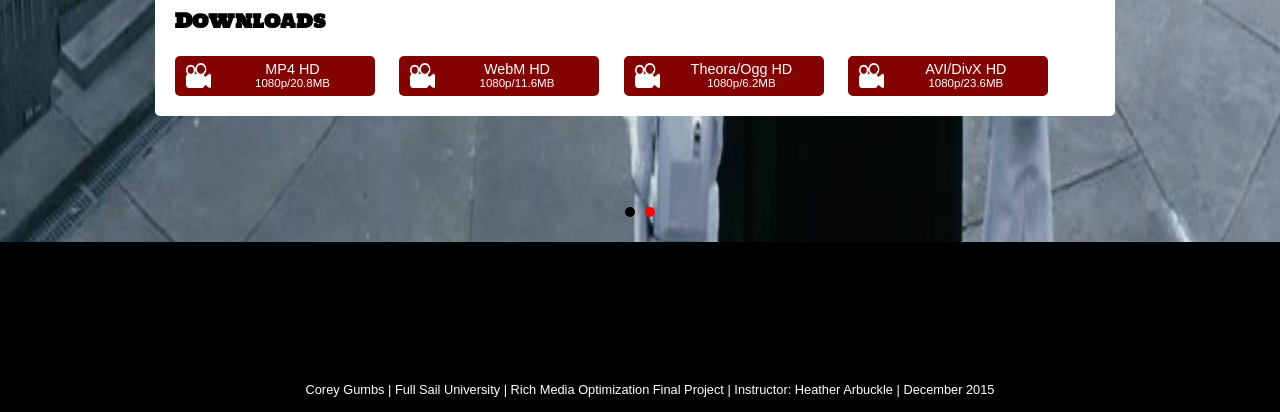
==== commit 066fb0b8: "Home button fix" ====
--- a/home.html
+++ b/home.html
@@ -23,7 +23,7 @@
 	<header>
 		<h2>The Dark Side</h2>
 		<div>
-			<p><a href="index.html">Home</a> | <a href="#music"> Music</a> | <a href="#video">Video</a></p>
+			<p><a href="home.html">Home</a> | <a href="#music"> Music</a> | <a href="#video">Video</a></p>
 		</div>
 	</header>
 	<!-- Jumbotron Begins-->
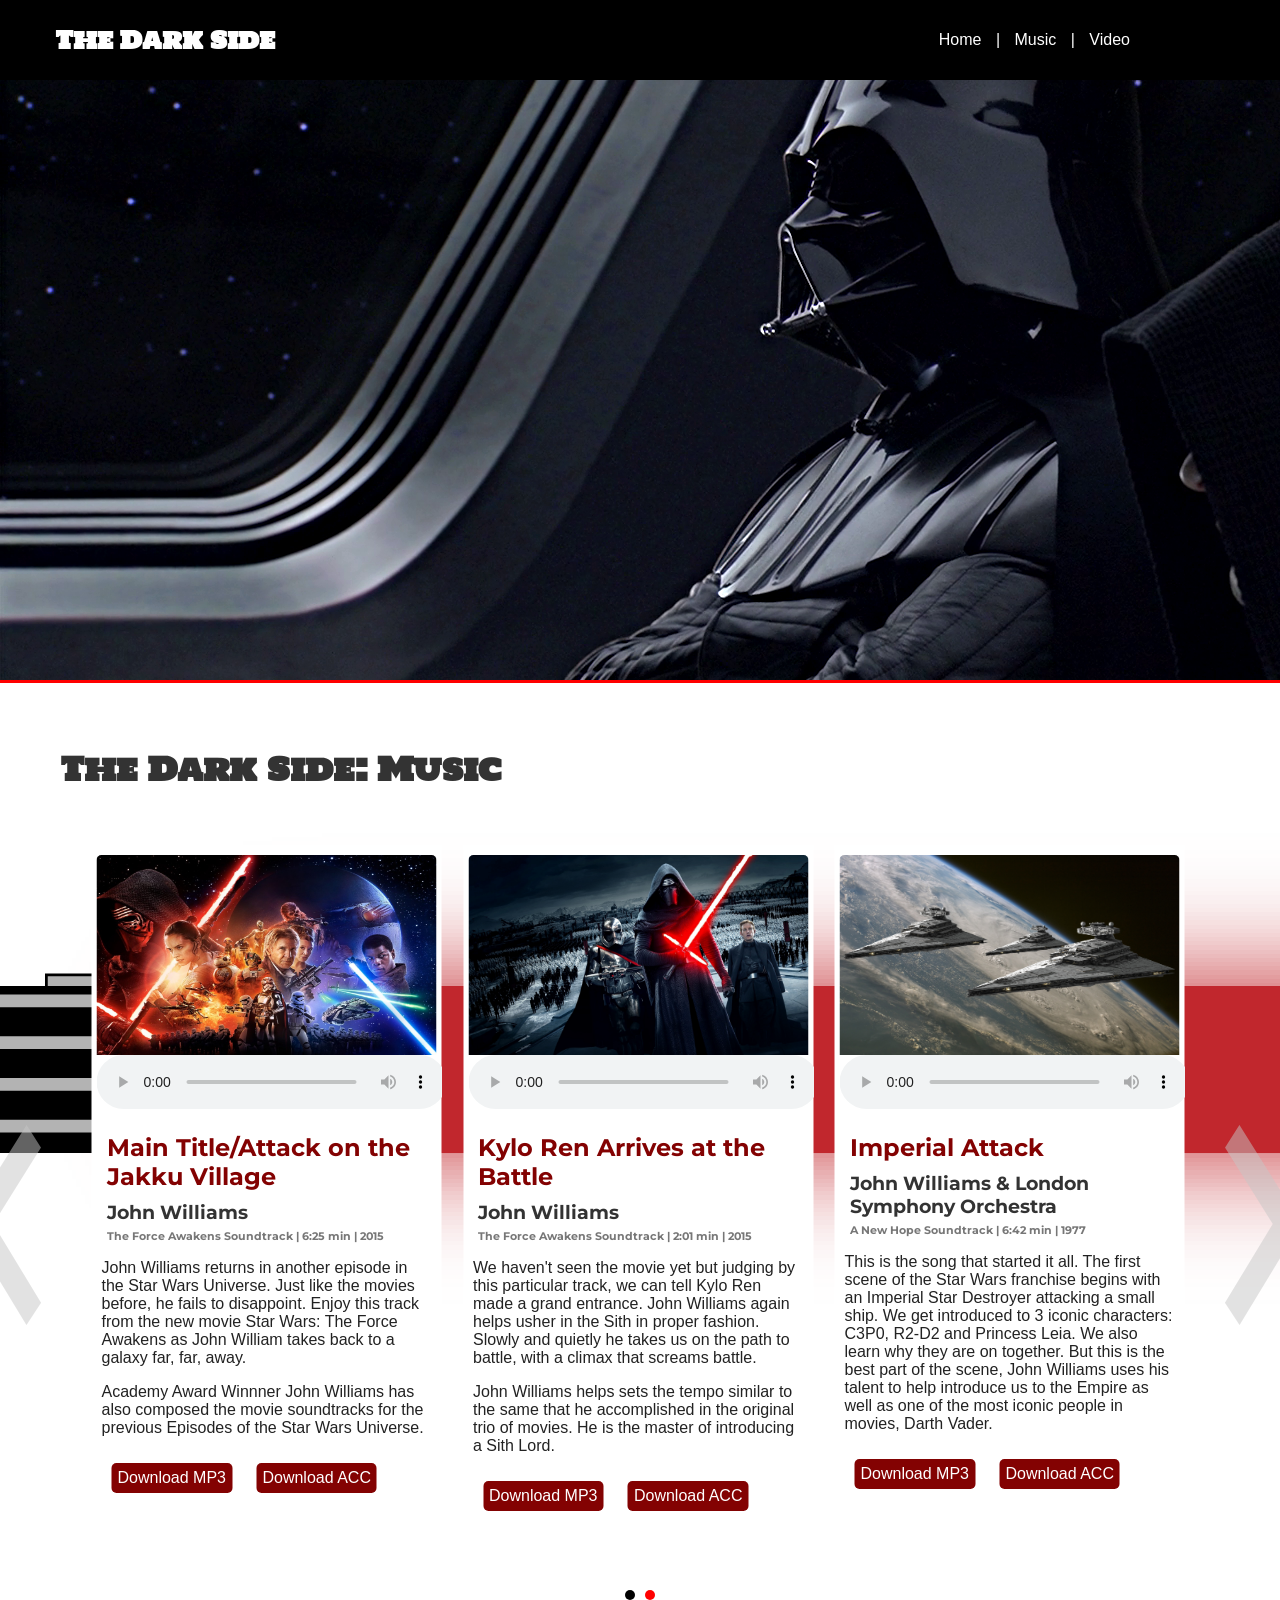
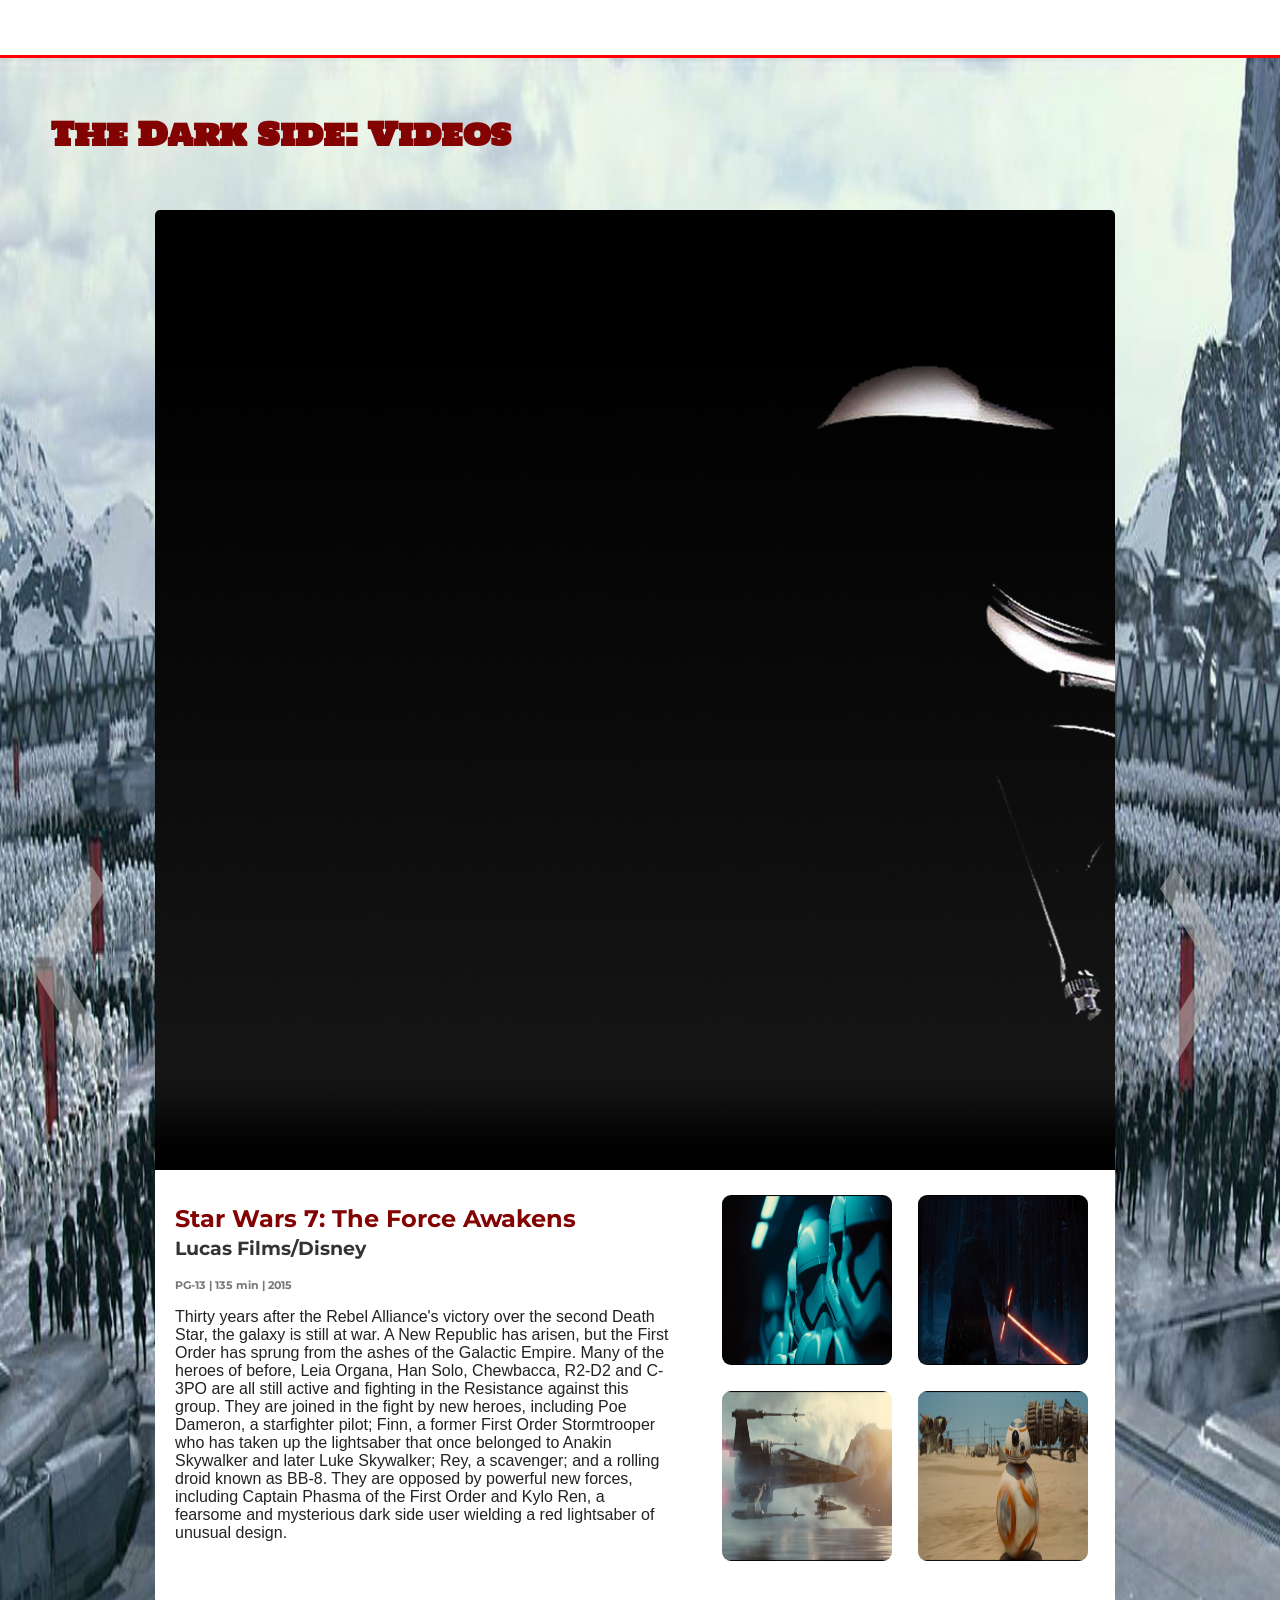
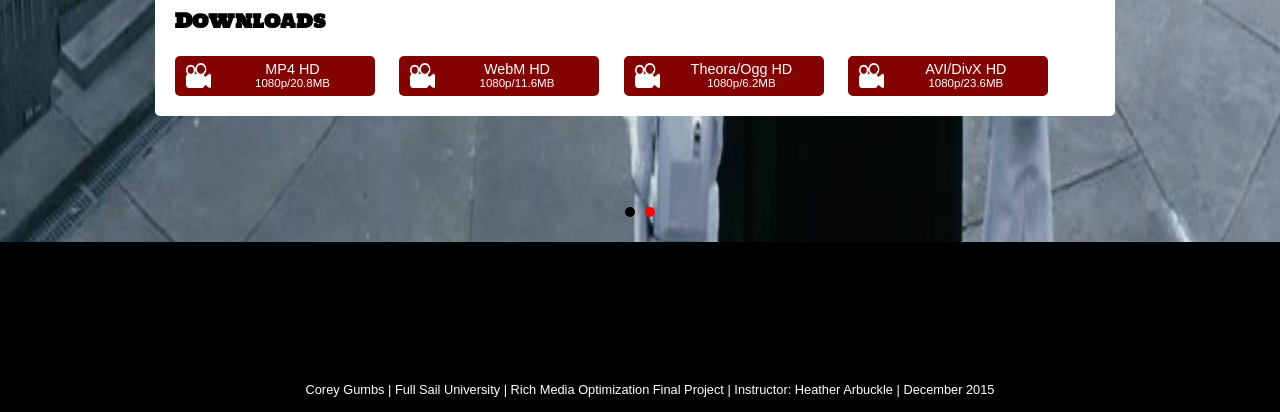
==== commit ef056053: "Index.php link fix" ====
--- a/home.html
+++ b/home.html
@@ -23,7 +23,7 @@
 	<header>
 		<h2>The Dark Side</h2>
 		<div>
-			<p><a href="home.html">Home</a> | <a href="#music"> Music</a> | <a href="#video">Video</a></p>
+			<p><a href="index.php">Home</a> | <a href="#music"> Music</a> | <a href="#video">Video</a></p>
 		</div>
 	</header>
 	<!-- Jumbotron Begins-->
